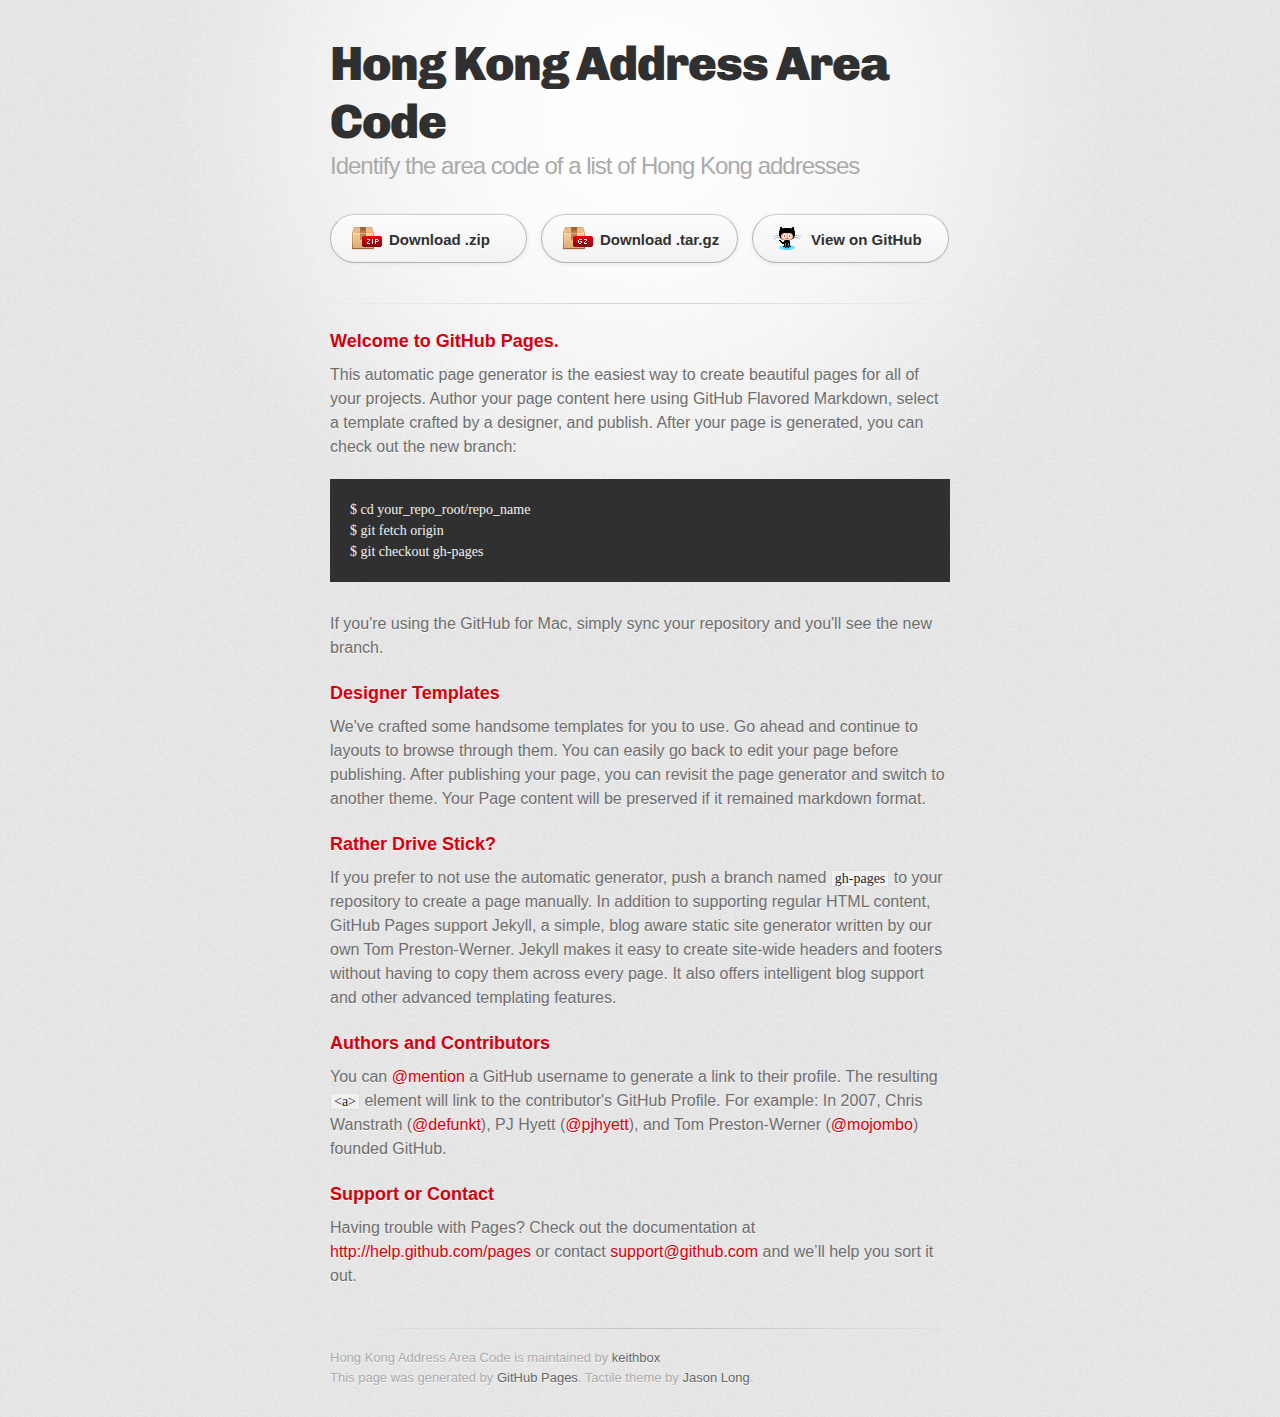
==== index.html @ 00bb36b3 "Create gh-pages branch via GitHub" ====
<!DOCTYPE html>
<html>
  <head>
    <meta charset='utf-8'>
    <meta http-equiv="X-UA-Compatible" content="chrome=1">
    <link href='https://fonts.googleapis.com/css?family=Chivo:900' rel='stylesheet' type='text/css'>
    <link rel="stylesheet" type="text/css" href="stylesheets/stylesheet.css" media="screen">
    <link rel="stylesheet" type="text/css" href="stylesheets/pygment_trac.css" media="screen">
    <link rel="stylesheet" type="text/css" href="stylesheets/print.css" media="print">
    <!--[if lt IE 9]>
    <script src="//html5shiv.googlecode.com/svn/trunk/html5.js"></script>
    <![endif]-->
    <title>Hong Kong Address Area Code by keithbox</title>
  </head>

  <body>
    <div id="container">
      <div class="inner">

        <header>
          <h1>Hong Kong Address Area Code</h1>
          <h2>Identify the area code of a list of Hong Kong addresses</h2>
        </header>

        <section id="downloads" class="clearfix">
          <a href="https://github.com/keithbox/Hong-Kong-Address-Area-Code/zipball/master" id="download-zip" class="button"><span>Download .zip</span></a>
          <a href="https://github.com/keithbox/Hong-Kong-Address-Area-Code/tarball/master" id="download-tar-gz" class="button"><span>Download .tar.gz</span></a>
          <a href="https://github.com/keithbox/Hong-Kong-Address-Area-Code" id="view-on-github" class="button"><span>View on GitHub</span></a>
        </section>

        <hr>

        <section id="main_content">
          <h3>
<a name="welcome-to-github-pages" class="anchor" href="#welcome-to-github-pages"><span class="octicon octicon-link"></span></a>Welcome to GitHub Pages.</h3>

<p>This automatic page generator is the easiest way to create beautiful pages for all of your projects. Author your page content here using GitHub Flavored Markdown, select a template crafted by a designer, and publish. After your page is generated, you can check out the new branch:</p>

<pre><code>$ cd your_repo_root/repo_name
$ git fetch origin
$ git checkout gh-pages
</code></pre>

<p>If you're using the GitHub for Mac, simply sync your repository and you'll see the new branch.</p>

<h3>
<a name="designer-templates" class="anchor" href="#designer-templates"><span class="octicon octicon-link"></span></a>Designer Templates</h3>

<p>We've crafted some handsome templates for you to use. Go ahead and continue to layouts to browse through them. You can easily go back to edit your page before publishing. After publishing your page, you can revisit the page generator and switch to another theme. Your Page content will be preserved if it remained markdown format.</p>

<h3>
<a name="rather-drive-stick" class="anchor" href="#rather-drive-stick"><span class="octicon octicon-link"></span></a>Rather Drive Stick?</h3>

<p>If you prefer to not use the automatic generator, push a branch named <code>gh-pages</code> to your repository to create a page manually. In addition to supporting regular HTML content, GitHub Pages support Jekyll, a simple, blog aware static site generator written by our own Tom Preston-Werner. Jekyll makes it easy to create site-wide headers and footers without having to copy them across every page. It also offers intelligent blog support and other advanced templating features.</p>

<h3>
<a name="authors-and-contributors" class="anchor" href="#authors-and-contributors"><span class="octicon octicon-link"></span></a>Authors and Contributors</h3>

<p>You can <a href="https://github.com/blog/821" class="user-mention">@mention</a> a GitHub username to generate a link to their profile. The resulting <code>&lt;a&gt;</code> element will link to the contributor's GitHub Profile. For example: In 2007, Chris Wanstrath (<a href="https://github.com/defunkt" class="user-mention">@defunkt</a>), PJ Hyett (<a href="https://github.com/pjhyett" class="user-mention">@pjhyett</a>), and Tom Preston-Werner (<a href="https://github.com/mojombo" class="user-mention">@mojombo</a>) founded GitHub.</p>

<h3>
<a name="support-or-contact" class="anchor" href="#support-or-contact"><span class="octicon octicon-link"></span></a>Support or Contact</h3>

<p>Having trouble with Pages? Check out the documentation at <a href="http://help.github.com/pages">http://help.github.com/pages</a> or contact <a href="mailto:support@github.com">support@github.com</a> and we’ll help you sort it out.</p>
        </section>

        <footer>
          Hong Kong Address Area Code is maintained by <a href="https://github.com/keithbox">keithbox</a><br>
          This page was generated by <a href="http://pages.github.com">GitHub Pages</a>. Tactile theme by <a href="https://twitter.com/jasonlong">Jason Long</a>.
        </footer>

                  <script type="text/javascript">
            var gaJsHost = (("https:" == document.location.protocol) ? "https://ssl." : "http://www.");
            document.write(unescape("%3Cscript src='" + gaJsHost + "google-analytics.com/ga.js' type='text/javascript'%3E%3C/script%3E"));
          </script>
          <script type="text/javascript">
            try {
              var pageTracker = _gat._getTracker("UA-36726097-5");
            pageTracker._trackPageview();
            } catch(err) {}
          </script>

      </div>
    </div>
  </body>
</html>
---- stylesheets/stylesheet.css ----
/* http://meyerweb.com/eric/tools/css/reset/ 
   v2.0 | 20110126
   License: none (public domain)
*/
html, body, div, span, applet, object, iframe,
h1, h2, h3, h4, h5, h6, p, blockquote, pre,
a, abbr, acronym, address, big, cite, code,
del, dfn, em, img, ins, kbd, q, s, samp,
small, strike, strong, sub, sup, tt, var,
b, u, i, center,
dl, dt, dd, ol, ul, li,
fieldset, form, label, legend,
table, caption, tbody, tfoot, thead, tr, th, td,
article, aside, canvas, details, embed, 
figure, figcaption, footer, header, hgroup, 
menu, nav, output, ruby, section, summary,
time, mark, audio, video {
	margin: 0;
	padding: 0;
	border: 0;
	font-size: 100%;
	font: inherit;
	vertical-align: baseline;
}
/* HTML5 display-role reset for older browsers */
article, aside, details, figcaption, figure, 
footer, header, hgroup, menu, nav, section {
	display: block;
}
body {
	line-height: 1;
}
ol, ul {
	list-style: none;
}
blockquote, q {
	quotes: none;
}
blockquote:before, blockquote:after,
q:before, q:after {
	content: '';
	content: none;
}
table {
	border-collapse: collapse;
	border-spacing: 0;
}

/* LAYOUT STYLES */
body {
  font-size: 1em;
  line-height: 1.5; 
  background: #e7e7e7 url(../images/body-bg.png) 0 0 repeat;
  font-family: 'Helvetica Neue', Helvetica, Arial, serif;
  text-shadow: 0 1px 0 rgba(255, 255, 255, 0.8);
  color: #6d6d6d;
}

a {
  color: #d5000d;
}
a:hover {
  color: #c5000c;
}

header {
  padding-top: 35px;
  padding-bottom: 25px;
}

header h1 {
  font-family: 'Chivo', 'Helvetica Neue', Helvetica, Arial, serif; font-weight: 900;
  letter-spacing: -1px;
  font-size: 48px;
  color: #303030;
  line-height: 1.2;
}

header h2 {
  letter-spacing: -1px;
  font-size: 24px;
  color: #aaa;
  font-weight: normal;
  line-height: 1.3;
}

#container {
  background: transparent url(../images/highlight-bg.jpg) 50% 0 no-repeat;
  min-height: 595px;
}

.inner {
  width: 620px;
  margin: 0 auto;
}

#container .inner img {
  max-width: 100%;
}

#downloads {
  margin-bottom: 40px;
}

a.button {
  -moz-border-radius: 30px;
  -webkit-border-radius: 30px;                     
  border-radius: 30px;
  border-top: solid 1px #cbcbcb;
  border-left: solid 1px #b7b7b7;
  border-right: solid 1px #b7b7b7;
  border-bottom: solid 1px #b3b3b3;
  color: #303030;
  line-height: 25px;
  font-weight: bold;
  font-size: 15px;
  padding: 12px 8px 12px 8px;
  display: block;
  float: left;
  width: 179px;
  margin-right: 14px;  
  background: #fdfdfd; /* Old browsers */
  background: -moz-linear-gradient(top,  #fdfdfd 0%, #f2f2f2 100%); /* FF3.6+ */
  background: -webkit-gradient(linear, left top, left bottom, color-stop(0%,#fdfdfd), color-stop(100%,#f2f2f2)); /* Chrome,Safari4+ */
  background: -webkit-linear-gradient(top,  #fdfdfd 0%,#f2f2f2 100%); /* Chrome10+,Safari5.1+ */
  background: -o-linear-gradient(top,  #fdfdfd 0%,#f2f2f2 100%); /* Opera 11.10+ */
  background: -ms-linear-gradient(top,  #fdfdfd 0%,#f2f2f2 100%); /* IE10+ */
  background: linear-gradient(top,  #fdfdfd 0%,#f2f2f2 100%); /* W3C */
  filter: progid:DXImageTransform.Microsoft.gradient( startColorstr='#fdfdfd', endColorstr='#f2f2f2',GradientType=0 ); /* IE6-9 */
  -webkit-box-shadow: 10px 10px 5px #888;
  -moz-box-shadow: 10px 10px 5px #888;
  box-shadow: 0px 1px 5px #e8e8e8;
}
a.button:hover {
  border-top: solid 1px #b7b7b7;
  border-left: solid 1px #b3b3b3;
  border-right: solid 1px #b3b3b3;
  border-bottom: solid 1px #b3b3b3;
  background: #fafafa; /* Old browsers */
  background: -moz-linear-gradient(top,  #fdfdfd 0%, #f6f6f6 100%); /* FF3.6+ */
  background: -webkit-gradient(linear, left top, left bottom, color-stop(0%,#fdfdfd), color-stop(100%,#f6f6f6)); /* Chrome,Safari4+ */
  background: -webkit-linear-gradient(top,  #fdfdfd 0%,#f6f6f6 100%); /* Chrome10+,Safari5.1+ */
  background: -o-linear-gradient(top,  #fdfdfd 0%,#f6f6f6 100%); /* Opera 11.10+ */
  background: -ms-linear-gradient(top,  #fdfdfd 0%,#f6f6f6 100%); /* IE10+ */
  background: linear-gradient(top,  #fdfdfd 0%,#f6f6f6, 100%); /* W3C */
  filter: progid:DXImageTransform.Microsoft.gradient( startColorstr='#fdfdfd', endColorstr='#f6f6f6',GradientType=0 ); /* IE6-9 */
}

a.button span {
  padding-left: 50px;
  display: block;
  height: 23px;
}

#download-zip span {
  background: transparent url(../images/zip-icon.png) 12px 50% no-repeat;
}
#download-tar-gz span {
  background: transparent url(../images/tar-gz-icon.png) 12px 50% no-repeat;
}
#view-on-github span {
  background: transparent url(../images/octocat-icon.png) 12px 50% no-repeat;
}
#view-on-github {
  margin-right: 0;
}

code, pre {
  font-family: Monaco, "Bitstream Vera Sans Mono", "Lucida Console", Terminal;
  color: #222;
  margin-bottom: 30px;
  font-size: 14px;
}

code {
  background-color: #f2f2f2;
  border: solid 1px #ddd;
  padding: 0 3px;
}

pre {
  padding: 20px;
  background: #303030;
  color: #f2f2f2;
  text-shadow: none;
  overflow: auto;
}
pre code {
  color: #f2f2f2;
  background-color: #303030;
  border: none;
  padding: 0;
}

ul, ol, dl {
  margin-bottom: 20px;
}


/* COMMON STYLES */

hr {
  height: 1px;
  line-height: 1px;
  margin-top: 1em;
  padding-bottom: 1em;
  border: none;
  background: transparent url('../images/hr.png') 50% 0 no-repeat;
}

strong {
  font-weight: bold;
}

em {
  font-style: italic;
}

table {
  width: 100%;
  border: 1px solid #ebebeb;
}

th {
  font-weight: 500;
}

td {
  border: 1px solid #ebebeb;
  text-align: center; 
  font-weight: 300;
}

form {
  background: #f2f2f2;
  padding: 20px;
  
}


/* GENERAL ELEMENT TYPE STYLES */

h1 {
  font-size: 32px;
} 

h2 {
  font-size: 22px;
  font-weight: bold;
  color: #303030;
  margin-bottom: 8px;
} 

h3 {
  color: #d5000d;
  font-size: 18px;
  font-weight: bold;
  margin-bottom: 8px;
} 
 
h4 {
  font-size: 16px;
  color: #303030;
  font-weight: bold;
} 

h5 {
  font-size: 1em;
  color: #303030;
} 

h6 {
  font-size: .8em;
  color: #303030;
} 

p {
  font-weight: 300;
  margin-bottom: 20px;
}
 
a {
  text-decoration: none;
}

p a {
  font-weight: 400;
}

blockquote {
  font-size: 1.6em;
  border-left: 10px solid #e9e9e9;
  margin-bottom: 20px;
  padding: 0 0 0 30px;
}

ul li {
  list-style: disc inside;
  padding-left: 20px;
}

ol li {
  list-style: decimal inside;
  padding-left: 3px;
}

dl dt {
  color: #303030;
}

footer {
  background: transparent url('../images/hr.png') 0 0 no-repeat;
  margin-top: 40px;
  padding-top: 20px;
  padding-bottom: 30px;
  font-size: 13px;
  color: #aaa;
}

footer a {
  color: #666;
}
footer a:hover {
  color: #444;
}

/* MISC */
.clearfix:after {
  clear: both;
  content: '.';
  display: block;
  visibility: hidden;
  height: 0;
}

.clearfix {display: inline-block;}
* html .clearfix {height: 1%;}
.clearfix {display: block;}

/* #Media Queries
================================================== */

/* Smaller than standard 960 (devices and browsers) */
@media only screen and (max-width: 959px) {}

/* Tablet Portrait size to standard 960 (devices and browsers) */
@media only screen and (min-width: 768px) and (max-width: 959px) {}

/* All Mobile Sizes (devices and browser) */
@media only screen and (max-width: 767px) {
  header {
    padding-top: 10px;
    padding-bottom: 10px;
  }
  #downloads {
    margin-bottom: 25px;
  }
  #download-zip, #download-tar-gz {
    display: none;
  }
  .inner {
    width: 94%;
    margin: 0 auto;
  }
}

/* Mobile Landscape Size to Tablet Portrait (devices and browsers) */
@media only screen and (min-width: 480px) and (max-width: 767px) {}

/* Mobile Portrait Size to Mobile Landscape Size (devices and browsers) */
@media only screen and (max-width: 479px) {}
---- stylesheets/pygment_trac.css ----
.highlight  { background: #ffffff; }
.highlight .c { color: #999988; font-style: italic } /* Comment */
.highlight .err { color: #a61717; background-color: #e3d2d2 } /* Error */
.highlight .k { font-weight: bold } /* Keyword */
.highlight .o { font-weight: bold } /* Operator */
.highlight .cm { color: #999988; font-style: italic } /* Comment.Multiline */
.highlight .cp { color: #999999; font-weight: bold } /* Comment.Preproc */
.highlight .c1 { color: #999988; font-style: italic } /* Comment.Single */
.highlight .cs { color: #999999; font-weight: bold; font-style: italic } /* Comment.Special */
.highlight .gd { color: #000000; background-color: #ffdddd } /* Generic.Deleted */
.highlight .gd .x { color: #000000; background-color: #ffaaaa } /* Generic.Deleted.Specific */
.highlight .ge { font-style: italic } /* Generic.Emph */
.highlight .gr { color: #aa0000 } /* Generic.Error */
.highlight .gh { color: #999999 } /* Generic.Heading */
.highlight .gi { color: #000000; background-color: #ddffdd } /* Generic.Inserted */
.highlight .gi .x { color: #000000; background-color: #aaffaa } /* Generic.Inserted.Specific */
.highlight .go { color: #888888 } /* Generic.Output */
.highlight .gp { color: #555555 } /* Generic.Prompt */
.highlight .gs { font-weight: bold } /* Generic.Strong */
.highlight .gu { color: #800080; font-weight: bold; } /* Generic.Subheading */
.highlight .gt { color: #aa0000 } /* Generic.Traceback */
.highlight .kc { font-weight: bold } /* Keyword.Constant */
.highlight .kd { font-weight: bold } /* Keyword.Declaration */
.highlight .kn { font-weight: bold } /* Keyword.Namespace */
.highlight .kp { font-weight: bold } /* Keyword.Pseudo */
.highlight .kr { font-weight: bold } /* Keyword.Reserved */
.highlight .kt { color: #445588; font-weight: bold } /* Keyword.Type */
.highlight .m { color: #009999 } /* Literal.Number */
.highlight .s { color: #d14 } /* Literal.String */
.highlight .na { color: #008080 } /* Name.Attribute */
.highlight .nb { color: #0086B3 } /* Name.Builtin */
.highlight .nc { color: #445588; font-weight: bold } /* Name.Class */
.highlight .no { color: #008080 } /* Name.Constant */
.highlight .ni { color: #800080 } /* Name.Entity */
.highlight .ne { color: #990000; font-weight: bold } /* Name.Exception */
.highlight .nf { color: #990000; font-weight: bold } /* Name.Function */
.highlight .nn { color: #555555 } /* Name.Namespace */
.highlight .nt { color: #000080 } /* Name.Tag */
.highlight .nv { color: #008080 } /* Name.Variable */
.highlight .ow { font-weight: bold } /* Operator.Word */
.highlight .w { color: #bbbbbb } /* Text.Whitespace */
.highlight .mf { color: #009999 } /* Literal.Number.Float */
.highlight .mh { color: #009999 } /* Literal.Number.Hex */
.highlight .mi { color: #009999 } /* Literal.Number.Integer */
.highlight .mo { color: #009999 } /* Literal.Number.Oct */
.highlight .sb { color: #d14 } /* Literal.String.Backtick */
.highlight .sc { color: #d14 } /* Literal.String.Char */
.highlight .sd { color: #d14 } /* Literal.String.Doc */
.highlight .s2 { color: #d14 } /* Literal.String.Double */
.highlight .se { color: #d14 } /* Literal.String.Escape */
.highlight .sh { color: #d14 } /* Literal.String.Heredoc */
.highlight .si { color: #d14 } /* Literal.String.Interpol */
.highlight .sx { color: #d14 } /* Literal.String.Other */
.highlight .sr { color: #009926 } /* Literal.String.Regex */
.highlight .s1 { color: #d14 } /* Literal.String.Single */
.highlight .ss { color: #990073 } /* Literal.String.Symbol */
.highlight .bp { color: #999999 } /* Name.Builtin.Pseudo */
.highlight .vc { color: #008080 } /* Name.Variable.Class */
.highlight .vg { color: #008080 } /* Name.Variable.Global */
.highlight .vi { color: #008080 } /* Name.Variable.Instance */
.highlight .il { color: #009999 } /* Literal.Number.Integer.Long */

.type-csharp .highlight .k { color: #0000FF }
.type-csharp .highlight .kt { color: #0000FF }
.type-csharp .highlight .nf { color: #000000; font-weight: normal }
.type-csharp .highlight .nc { color: #2B91AF }
.type-csharp .highlight .nn { color: #000000 }
.type-csharp .highlight .s { color: #A31515 }
.type-csharp .highlight .sc { color: #A31515 }
---- stylesheets/print.css ----
html, body, div, span, applet, object, iframe,
h1, h2, h3, h4, h5, h6, p, blockquote, pre,
a, abbr, acronym, address, big, cite, code,
del, dfn, em, img, ins, kbd, q, s, samp,
small, strike, strong, sub, sup, tt, var,
b, u, i, center,
dl, dt, dd, ol, ul, li,
fieldset, form, label, legend,
table, caption, tbody, tfoot, thead, tr, th, td,
article, aside, canvas, details, embed, 
figure, figcaption, footer, header, hgroup, 
menu, nav, output, ruby, section, summary,
time, mark, audio, video {
  margin: 0;
  padding: 0;
  border: 0;
  font-size: 100%;
  font: inherit;
  vertical-align: baseline;
}
/* HTML5 display-role reset for older browsers */
article, aside, details, figcaption, figure, 
footer, header, hgroup, menu, nav, section {
  display: block;
}
body {
  line-height: 1;
}
ol, ul {
  list-style: none;
}
blockquote, q {
  quotes: none;
}
blockquote:before, blockquote:after,
q:before, q:after {
  content: '';
  content: none;
}
table {
  border-collapse: collapse;
  border-spacing: 0;
}
body {
  font-size: 13px;
  line-height: 1.5; 
  font-family: 'Helvetica Neue', Helvetica, Arial, serif;
  color: #000;
}

a {
  color: #d5000d;
  font-weight: bold;
}

header {
  padding-top: 35px;
  padding-bottom: 10px;
}

header h1 {
  font-weight: bold;
  letter-spacing: -1px;
  font-size: 48px;
  color: #303030;
  line-height: 1.2;
}

header h2 {
  letter-spacing: -1px;
  font-size: 24px;
  color: #aaa;
  font-weight: normal;
  line-height: 1.3;
}
#downloads {
  display: none;
}
#main_content {
  padding-top: 20px;
}

code, pre {
  font-family: Monaco, "Bitstream Vera Sans Mono", "Lucida Console", Terminal;
  color: #222;
  margin-bottom: 30px;
  font-size: 12px;
}

code {
  padding: 0 3px;
}

pre {
  border: solid 1px #ddd;
  padding: 20px;
  overflow: auto;
}
pre code {
  padding: 0;
}

ul, ol, dl {
  margin-bottom: 20px;
}


/* COMMON STYLES */

table {
  width: 100%;
  border: 1px solid #ebebeb;
}

th {
  font-weight: 500;
}

td {
  border: 1px solid #ebebeb;
  text-align: center; 
  font-weight: 300;
}

form {
  background: #f2f2f2;
  padding: 20px;
  
}


/* GENERAL ELEMENT TYPE STYLES */

h1 {
  font-size: 2.8em;
} 

h2 {
  font-size: 22px;
  font-weight: bold;
  color: #303030;
  margin-bottom: 8px;
} 

h3 {
  color: #d5000d;
  font-size: 18px;
  font-weight: bold;
  margin-bottom: 8px;
} 
 
h4 {
  font-size: 16px;
  color: #303030;
  font-weight: bold;
} 

h5 {
  font-size: 1em;
  color: #303030;
} 

h6 {
  font-size: .8em;
  color: #303030;
} 

p {
  font-weight: 300;
  margin-bottom: 20px;
}
 
a {
  text-decoration: none;
}

p a {
  font-weight: 400;
}

blockquote {
  font-size: 1.6em;
  border-left: 10px solid #e9e9e9;
  margin-bottom: 20px;
  padding: 0 0 0 30px;
}

ul li {
  list-style: disc inside;
  padding-left: 20px;
}

ol li {
  list-style: decimal inside;
  padding-left: 3px;
}

dl dd {
  font-style: italic;
  font-weight: 100;
}

footer {
  margin-top: 40px;
  padding-top: 20px;
  padding-bottom: 30px;
  font-size: 13px;
  color: #aaa;
}

footer a {
  color: #666;
}

/* MISC */
.clearfix:after {
  clear: both;
  content: '.';
  display: block;
  visibility: hidden;
  height: 0;
}

.clearfix {display: inline-block;}
* html .clearfix {height: 1%;}
.clearfix {display: block;}
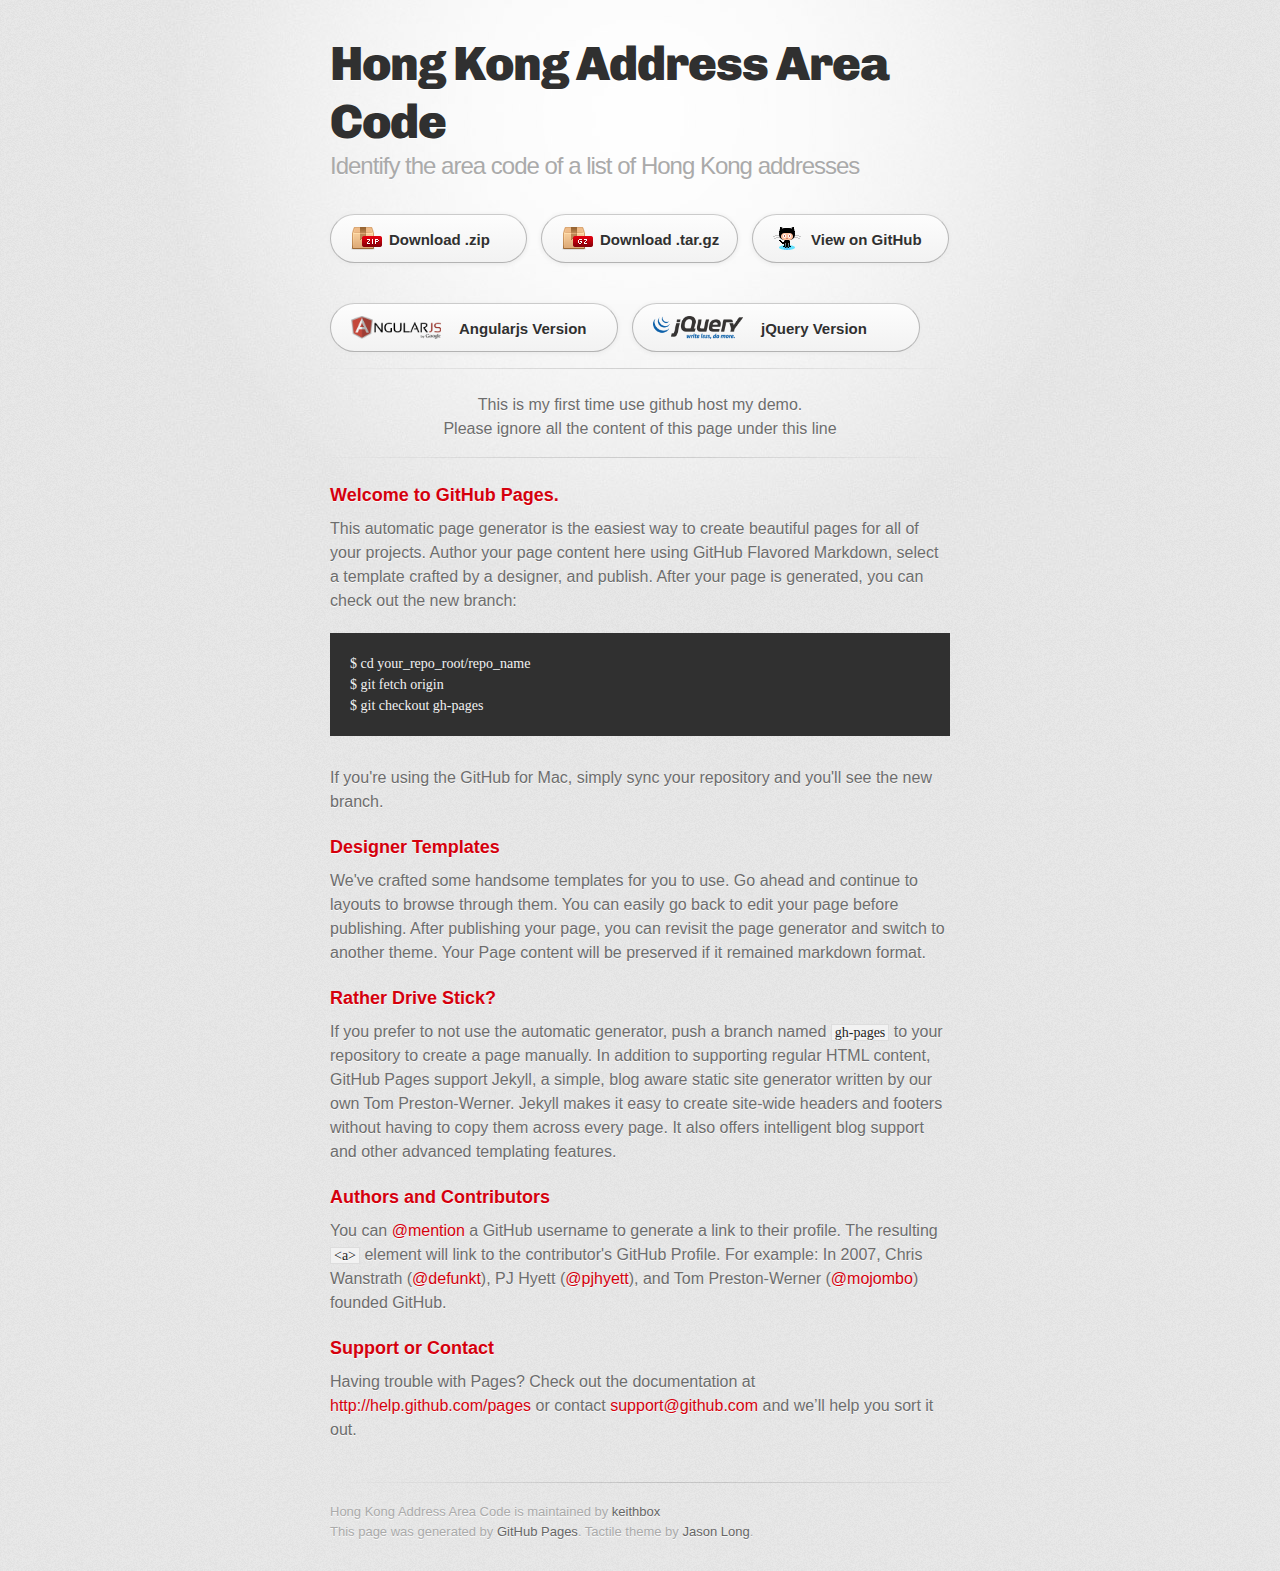
==== commit 2e817581: "Update: host the demo pages" ====
--- a/index.html
+++ b/index.html
@@ -11,6 +11,22 @@
     <script src="//html5shiv.googlecode.com/svn/trunk/html5.js"></script>
     <![endif]-->
     <title>Hong Kong Address Area Code by keithbox</title>
+    <style>
+	#angularjs span {
+		background: transparent url(images/AngularJS-small.png) 12px no-repeat;
+		background-size: contain;
+		padding-left: 120px;
+	}
+	#jquery span {
+		background: transparent url(images/jQuery-Logo.png) 12px no-repeat;
+		background-size: contain;
+		padding-left: 120px;
+	}
+	#angularjs, 
+	#jquery {
+		width: 270px;
+	}
+	</style>
   </head>
 
   <body>
@@ -27,7 +43,15 @@
           <a href="https://github.com/keithbox/Hong-Kong-Address-Area-Code/tarball/master" id="download-tar-gz" class="button"><span>Download .tar.gz</span></a>
           <a href="https://github.com/keithbox/Hong-Kong-Address-Area-Code" id="view-on-github" class="button"><span>View on GitHub</span></a>
         </section>
+        
+        <section class="clearfix">
+          <a href="http://keithbox.github.io/Hong-Kong-Address-Area-Code/address-code/check-address-area-angjs.html" id="angularjs" class="button"><span>Angularjs Version</span></a>
+          <a href="http://keithbox.github.io/Hong-Kong-Address-Area-Code/address-code/check-address-area-jq.html" id="jquery" class="button"><span>jQuery Version</span></a>
+        </section>
 
+        <hr>
+        <div style="text-align: center;">This is my first time use github host my demo.<br>
+Please ignore all the content of this page under this line</div>
         <hr>
 
         <section id="main_content">
